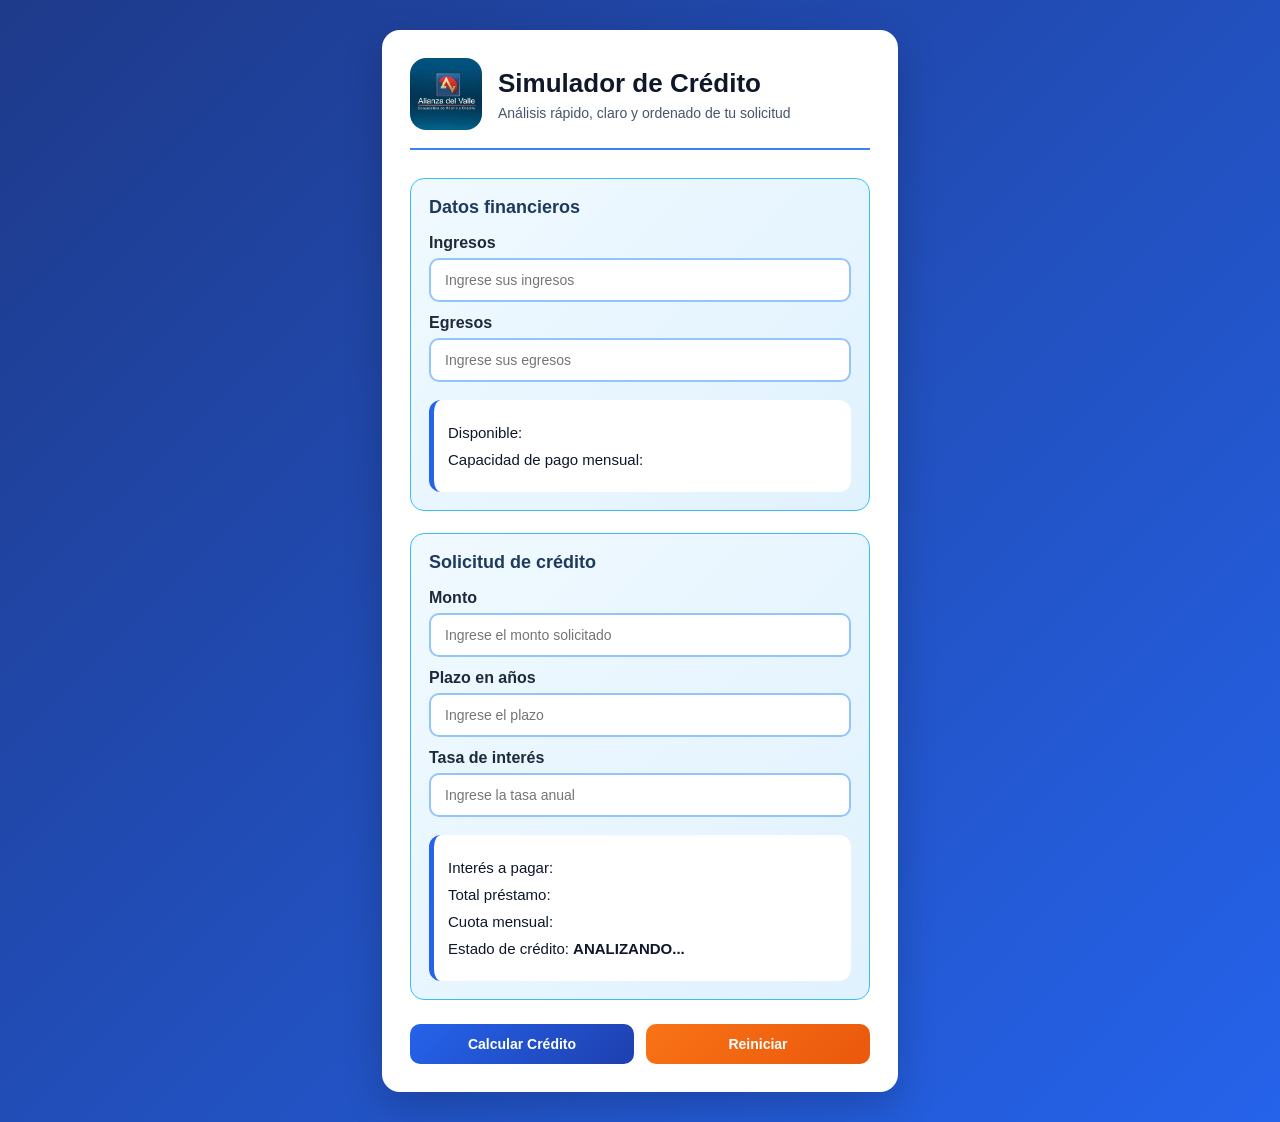
==== index.html @ 0899b04d "Renombre html principal" ====
<!DOCTYPE html>
<html lang="es">
<head>
    <meta charset="UTF-8">
    <meta name="viewport" content="width=device-width, initial-scale=1.0">
    <title>Simulador de Crédito</title>
    <link rel="stylesheet" href="simulador.css">
</head>
<body>

    <div class="container">
        <div class="header">
            <div class="logo-box">
                <img src="imglogo.png" alt="Logo" class="logo">
            </div>
            <div class="title-box">
                <h1>Simulador de Crédito</h1>
                <p class="subtitle">Análisis rápido, claro y ordenado de tu solicitud</p>
            </div>
        </div>

        <div class="section">
            <h2>Datos financieros</h2>

            <label for="txtIngresos">Ingresos</label>
            <input type="text" id="txtIngresos" placeholder="Ingrese sus ingresos">

            <label for="txtEgresos">Egresos</label>
            <input type="text" id="txtEgresos" placeholder="Ingrese sus egresos">

            <div class="result-box">
                <p>Disponible: <span id="spnDisponible"></span></p>
                <p>Capacidad de pago mensual: <span id="spnCapacidadPago"></span></p>
            </div>
        </div>

        <div class="section">
            <h2>Solicitud de crédito</h2>

            <label for="txtMonto">Monto</label>
            <input type="text" id="txtMonto" placeholder="Ingrese el monto solicitado">

            <label for="txtPlazo">Plazo en años</label>
            <input type="text" id="txtPlazo" placeholder="Ingrese el plazo">

            <label for="txtTasaInteres">Tasa de interés</label>
            <input type="text" id="txtTasaInteres" placeholder="Ingrese la tasa anual">

            <div class="result-box">
                <p>Interés a pagar: <span id="spnInteresPagar"></span></p>
                <p>Total préstamo: <span id="spnTotalPrestamo"></span></p>
                <p>Cuota mensual: <span id="spnCuotaMensual"></span></p>
                <p>Estado de crédito: <span id="spnEstadoCredito">ANALIZANDO...</span></p>
            </div>
        </div>

        <div class="buttons">
            <button id="btnCalcularCredito">Calcular Crédito</button>
            <button id="btnReiniciar">Reiniciar</button>
        </div>
    </div>

    <script src="funciones.js"></script>
    <script src="simulador.js"></script>
</body>
</html>
---- simulador.css ----
body {
    font-family: Arial, sans-serif;
    background: linear-gradient(135deg, #1e3a8a, #2563eb);
    margin: 0;
    padding: 30px 15px;
    color: #0f172a;
}

.container {
    max-width: 460px;
    margin: 0 auto;
    background-color: #ffffff;
    border-radius: 18px;
    padding: 28px;
    box-shadow: 0 15px 40px rgba(0,0,0,0.2);
}

.header {
    display: flex;
    align-items: center;
    gap: 16px;
    margin-bottom: 28px;
    padding-bottom: 18px;
    border-bottom: 2px solid #3b82f6;
}

.logo-box {
    width: 72px;
    height: 72px;
    border-radius: 16px;
    background: linear-gradient(135deg, #60a5fa, #2563eb);
    display: flex;
    align-items: center;
    justify-content: center;
    overflow: hidden;
}

.logo {
    width: 100%;
    height: 100%;
    object-fit: cover;
}

.title-box h1 {
    margin: 0;
    font-size: 26px;
    color: #0f172a;
}

.subtitle {
    margin: 6px 0 0 0;
    font-size: 14px;
    color: #475569;
}

.section {
    margin-top: 22px;
    padding: 18px;
    background: linear-gradient(135deg, #f0f9ff, #e0f2fe);
    border-radius: 14px;
    border: 1px solid #38bdf8;
}

h2 {
    margin-top: 0;
    margin-bottom: 16px;
    font-size: 18px;
    color: #1e3a5f;
}

label {
    display: block;
    margin-top: 12px;
    margin-bottom: 6px;
    font-weight: bold;
    color: #1e293b;
}

input {
    width: 100%;
    padding: 12px 14px;
    border-radius: 10px;
    border: 2px solid #93c5fd;
    box-sizing: border-box;
    background-color: #ffffff;
    font-size: 14px;
    outline: none;
    transition: 0.2s;
}

input:focus {
    border-color: #2563eb;
    box-shadow: 0 0 8px rgba(37, 99, 235, 0.4);
}

.result-box {
    margin-top: 18px;
    padding: 14px;
    background-color: #ffffff;
    border-radius: 12px;
    border-left: 5px solid #2563eb;
}

p {
    margin: 10px 0;
    font-size: 15px;
}

span {
    font-weight: bold;
    color: #2563eb;
}

#spnEstadoCredito {
    color: #0f172a;
}

.buttons {
    margin-top: 24px;
    display: flex;
    gap: 12px;
}

button {
    flex: 1;
    padding: 12px;
    border: none;
    border-radius: 10px;
    font-weight: bold;
    font-size: 14px;
    cursor: pointer;
    transition: 0.2s;
}

#btnCalcularCredito {
    background: linear-gradient(135deg, #2563eb, #1e40af);
    color: white;
}

#btnCalcularCredito:hover {
    background: linear-gradient(135deg, #1e40af, #1e3a8a);
}

#btnReiniciar {
    background: linear-gradient(135deg, #f97316, #ea580c);
    color: white;
}

#btnReiniciar:hover {
    background: linear-gradient(135deg, #ea580c, #c2410c);
}
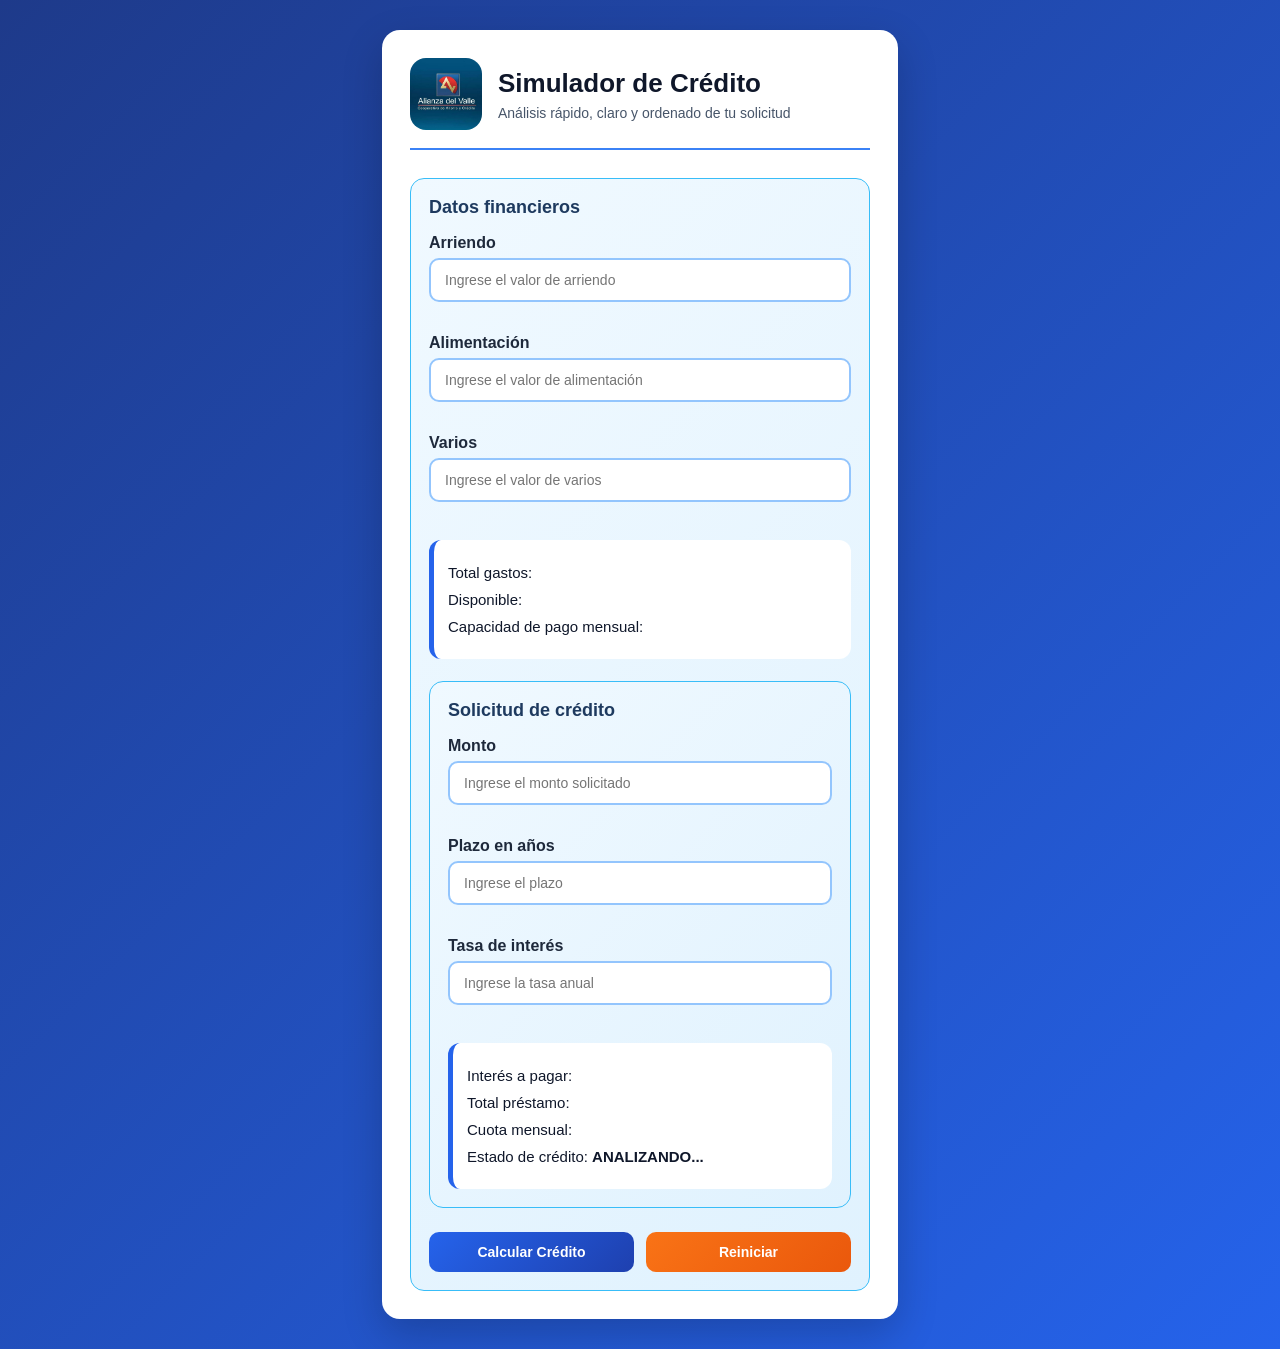
==== commit 0d76ad4b: "Se reemplaza egresos por arriendo alimentacion y varios" ====
--- a/index.html
+++ b/index.html
@@ -19,39 +19,48 @@
             </div>
         </div>
 
-        <div class="section">
-            <h2>Datos financieros</h2>
+    <div class="section">
+        <h2>Datos financieros</h2>
 
-            <label for="txtIngresos">Ingresos</label>
-            <input type="text" id="txtIngresos" placeholder="Ingrese sus ingresos">
+        <label for="txtArriendo">Arriendo</label>
+<input type="text" id="txtArriendo" placeholder="Ingrese el valor de arriendo">
+<small id="errorArriendo" class="error"></small>
 
-            <label for="txtEgresos">Egresos</label>
-            <input type="text" id="txtEgresos" placeholder="Ingrese sus egresos">
+<label for="txtAlimentacion">Alimentación</label>
+<input type="text" id="txtAlimentacion" placeholder="Ingrese el valor de alimentación">
+<small id="errorAlimentacion" class="error"></small>
 
-            <div class="result-box">
-                <p>Disponible: <span id="spnDisponible"></span></p>
-                <p>Capacidad de pago mensual: <span id="spnCapacidadPago"></span></p>
-            </div>
-        </div>
+<label for="txtVarios">Varios</label>
+<input type="text" id="txtVarios" placeholder="Ingrese el valor de varios">
+<small id="errorVarios" class="error"></small>
+
+<div class="result-box">
+<p>Total gastos: <span id="spnTotalGastos"></span></p>
+<p>Disponible: <span id="spnDisponible"></span></p>
+<p>Capacidad de pago mensual: <span id="spnCapacidadPago"></span></p>
+</div>
 
         <div class="section">
             <h2>Solicitud de crédito</h2>
 
             <label for="txtMonto">Monto</label>
             <input type="text" id="txtMonto" placeholder="Ingrese el monto solicitado">
+            <small id="errorMonto" class="error"></small>
 
             <label for="txtPlazo">Plazo en años</label>
             <input type="text" id="txtPlazo" placeholder="Ingrese el plazo">
+            <small id="errorPlazo" class="error"></small>
 
             <label for="txtTasaInteres">Tasa de interés</label>
             <input type="text" id="txtTasaInteres" placeholder="Ingrese la tasa anual">
+            <small id="errorTasa" class="error"></small>
 
             <div class="result-box">
-                <p>Interés a pagar: <span id="spnInteresPagar"></span></p>
-                <p>Total préstamo: <span id="spnTotalPrestamo"></span></p>
-                <p>Cuota mensual: <span id="spnCuotaMensual"></span></p>
-                <p>Estado de crédito: <span id="spnEstadoCredito">ANALIZANDO...</span></p>
-            </div>
+            <p>Interés a pagar: <span id="spnInteresPagar"></span></p>
+            <p>Total préstamo: <span id="spnTotalPrestamo"></span></p>
+            <p>Cuota mensual: <span id="spnCuotaMensual"></span></p>
+            <p>Estado de crédito: <span id="spnEstadoCredito">ANALIZANDO...</span></p>
+</div>
         </div>
 
         <div class="buttons">
--- a/simulador.css
+++ b/simulador.css
@@ -148,4 +148,33 @@
 
 #btnReiniciar:hover {
     background: linear-gradient(135deg, #ea580c, #c2410c);
+}
+
+.error {
+    display: block;
+    color: #dc2626;
+    font-size: 13px;
+    margin-top: 4px;
+    min-height: 16px;
+}
+
+.input-error {
+    border: 2px solid #dc2626;
+    background-color: #fef2f2;
+}
+
+@media (max-width: 600px) {
+    .container {
+        max-width: 100%;
+        padding: 20px;
+    }
+
+    .header {
+        flex-direction: column;
+        text-align: center;
+    }
+
+    .buttons {
+        flex-direction: column;
+    }
 }
